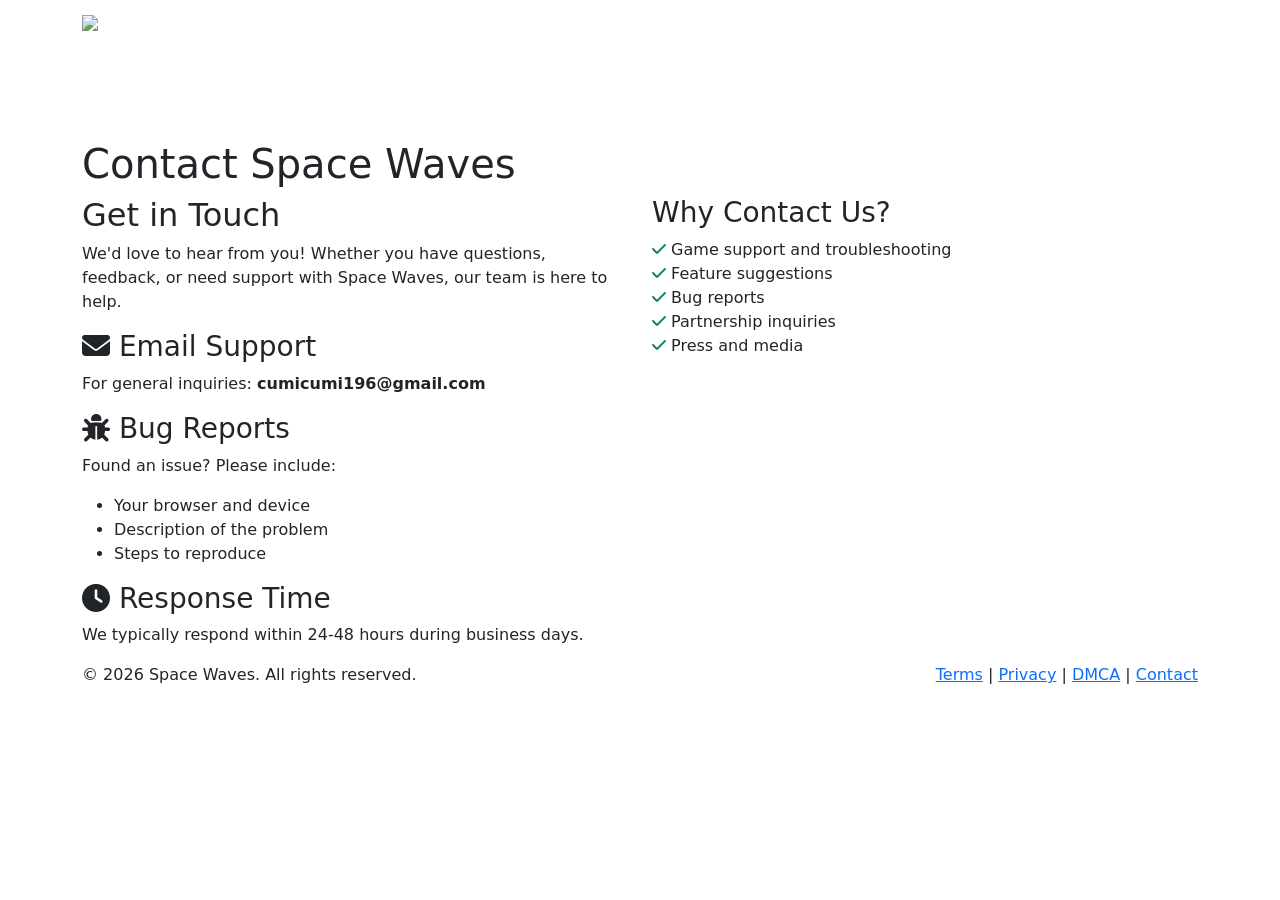
==== contact.html @ 7f830dc1 "Add files via upload" ====
<!DOCTYPE html>
<html lang="en" dir="ltr">
<head>
    <meta charset="utf-8">
    <meta name="viewport" content="width=device-width, initial-scale=1, shrink-to-fit=no" />
    <title>Contact Space Waves Unblocked - Support & Help</title>
    <meta name="description" content="Contact Space Waves unblocked support team. Get help with Space Waves unbanned game issues, report bugs, or send feedback. We're here to help!" />
    <meta name="robots" content="index, follow">
    <link rel="canonical" href="https://spacewaves-unblocked.github.io/contact.html" />
    
    <!-- ContactPage Schema -->
    <script type="application/ld+json">
    {
        "@context": "https://schema.org",
        "@type": "ContactPage",
        "name": "Contact Space Waves Unblocked",
        "description": "Contact Space Waves support team for game help, bug reports, or feedback.",
        "url": "https://spacewaves-unblocked.github.io/contact.html",
        "isPartOf": {
            "@type": "WebSite",
            "name": "Space Waves",
            "url": "https://spacewaves-unblocked.github.io"
        }
    }
    </script>
    <link rel="icon" href="images/favicon.webp" sizes="32x32">
    <link rel="stylesheet" href="https://cdn.jsdelivr.net/npm/bootstrap@5.3.0/dist/css/bootstrap.min.css">
    <link rel="stylesheet" href="https://cdnjs.cloudflare.com/ajax/libs/font-awesome/6.4.0/css/all.min.css">
    <link href="https://fonts.googleapis.com/css2?family=Poppins:wght@400;500;600;700&display=swap" rel="stylesheet">
    <link rel="stylesheet" href="css/style.css">
</head>
<body id="page-top">
    <nav class="navbar navbar-expand-lg navbar-dark fixed-top" id="mainNav">
        <div class="container">
            <a class="navbar-brand" href="/">
                <img src="images/logo.webp" width="160" height="80" class="site-logo" alt="Space Waves Logo" loading="lazy">
            </a>
            <button class="navbar-toggler" type="button" data-bs-toggle="collapse" data-bs-target="#navbarResponsive">
                <span class="navbar-toggler-icon"></span>
            </button>
            <div class="collapse navbar-collapse" id="navbarResponsive">
                <ul class="navbar-nav ms-auto">
                    <li class="nav-item"><a class="nav-link" href="/">Home</a></li>
                    <li class="nav-item"><a class="nav-link" href="/play/">Play Now</a></li>
                    <li class="nav-item"><a class="nav-link active" href="contact.html">Contact</a></li>
                </ul>
            </div>
        </div>
    </nav>

    <div class="container seo-content" style="padding-top: 140px;">
        <h1 class="section-title">Contact Space Waves</h1>
        
        <div class="row">
            <div class="col-md-6">
                <h2 class="item-title">Get in Touch</h2>
                <p>We'd love to hear from you! Whether you have questions, feedback, or need support with Space Waves, our team is here to help.</p>
                
                <div class="contact-info">
                    <h3><i class="fas fa-envelope"></i> Email Support</h3>
                    <p>For general inquiries: <strong>cumicumi196@gmail.com</strong></p>
                    
                    <h3><i class="fas fa-bug"></i> Bug Reports</h3>
                    <p>Found an issue? Please include:</p>
                    <ul>
                        <li>Your browser and device</li>
                        <li>Description of the problem</li>
                        <li>Steps to reproduce</li>
                    </ul>
                    
                    <h3><i class="fas fa-clock"></i> Response Time</h3>
                    <p>We typically respond within 24-48 hours during business days.</p>
                </div>
            </div>
            
            <div class="col-md-6">
                <div class="widget">
                    <h3>Why Contact Us?</h3>
                    <ul class="list-unstyled">
                        <li><i class="fas fa-check text-success"></i> Game support and troubleshooting</li>
                        <li><i class="fas fa-check text-success"></i> Feature suggestions</li>
                        <li><i class="fas fa-check text-success"></i> Bug reports</li>
                        <li><i class="fas fa-check text-success"></i> Partnership inquiries</li>
                        <li><i class="fas fa-check text-success"></i> Press and media</li>
                    </ul>
                </div>
            </div>
        </div>
    </div>

    <footer class="footer-copyright">
        <div class="container">
            <div class="row">
                <div class="col-md-6">
                    <p>&copy; 2026 Space Waves. All rights reserved.</p>
                </div>
                <div class="col-md-6 text-md-end">
                    <span class="footer-links">
                        <a href="terms.html">Terms</a> | 
                        <a href="privacy.html">Privacy</a> | 
                        <a href="dmca.html">DMCA</a> | 
                        <a href="contact.html">Contact</a>
                    </span>
                </div>
            </div>
        </div>
    </footer>

    <script src="https://cdn.jsdelivr.net/npm/bootstrap@5.3.0/dist/js/bootstrap.bundle.min.js"></script>
</body>
</html>
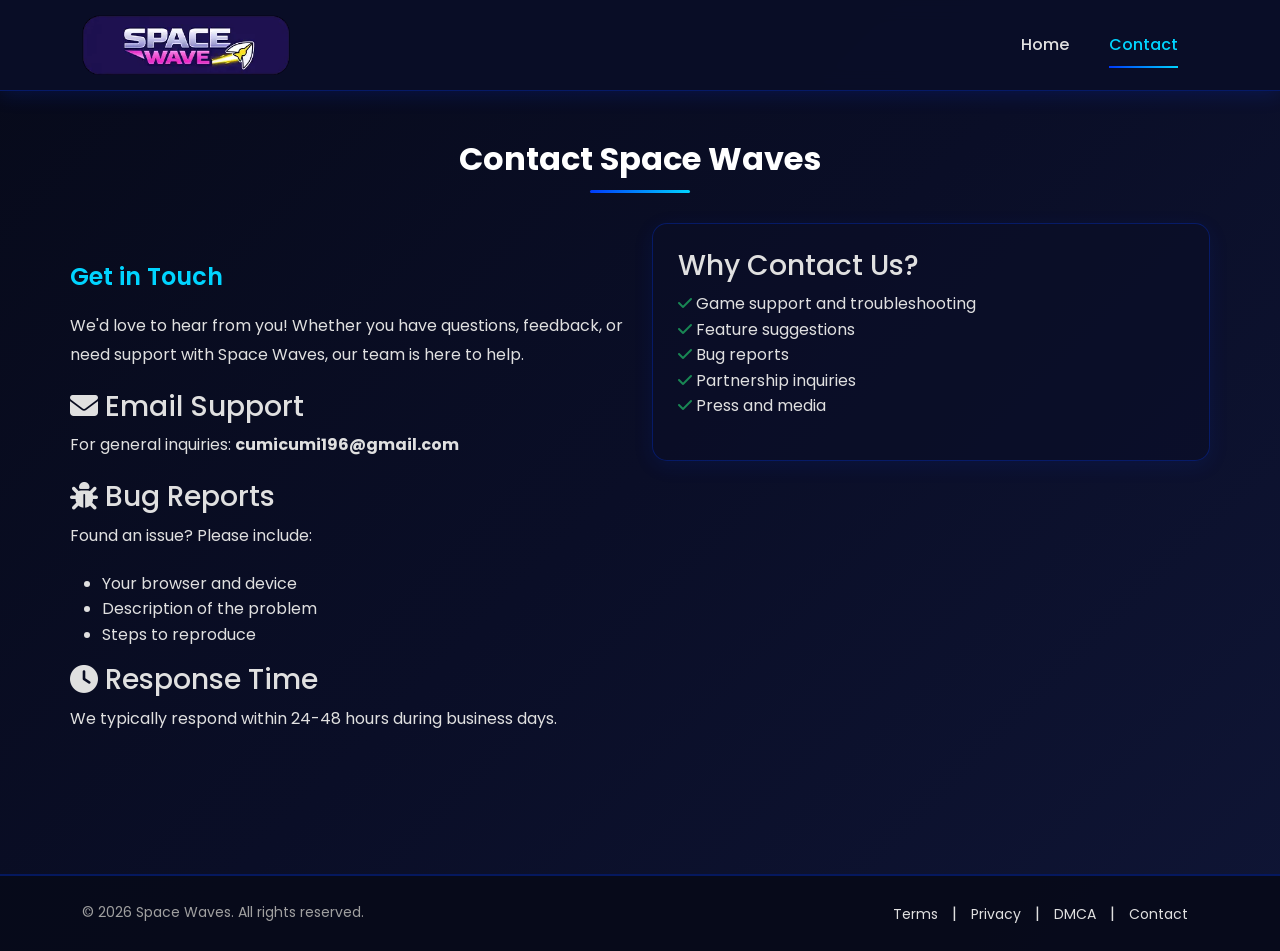
==== commit 865cee33: "Add files via upload" ====
--- a/contact.html
+++ b/contact.html
@@ -41,7 +41,7 @@
             <div class="collapse navbar-collapse" id="navbarResponsive">
                 <ul class="navbar-nav ms-auto">
                     <li class="nav-item"><a class="nav-link" href="/">Home</a></li>
-                    <li class="nav-item"><a class="nav-link" href="/play/">Play Now</a></li>
+                    <li class="nav-item"></li>
                     <li class="nav-item"><a class="nav-link active" href="contact.html">Contact</a></li>
                 </ul>
             </div>
--- a/css/style.css
+++ b/css/style.css
@@ -0,0 +1,754 @@
+/* Space Waves Website - Deep Blue Theme */
+/* Color Scheme */
+:root {
+    --primary-deep-blue: #003afa;
+    --primary-medium-blue: #0056b3;
+    --dark-navy: #0a0e27;
+    --darker-navy: #070a1a;
+    --text-white: #ffffff;
+    --text-light: #e0e0e0;
+    --text-muted: #a0a0a0;
+    --accent-cyan: #00d4ff;
+    --accent-glow: rgba(0, 212, 255, 0.3);
+    --border-blue: rgba(0, 58, 250, 0.3);
+    --gradient-start: #003afa;
+    --gradient-end: #00d4ff;
+}
+
+/* Global Styles */
+* {
+    margin: 0;
+    padding: 0;
+    box-sizing: border-box;
+}
+
+body {
+    font-family: 'Poppins', sans-serif;
+    background: linear-gradient(135deg, var(--darker-navy) 0%, var(--dark-navy) 50%, #0f1535 100%);
+    color: var(--text-light);
+    min-height: 100vh;
+    line-height: 1.6;
+    overflow-x: hidden;
+}
+
+/* Scrollbar Styling */
+::-webkit-scrollbar {
+    width: 8px;
+}
+
+::-webkit-scrollbar-track {
+    background: var(--dark-navy);
+}
+
+::-webkit-scrollbar-thumb {
+    background: var(--primary-deep-blue);
+    border-radius: 4px;
+}
+
+::-webkit-scrollbar-thumb:hover {
+    background: var(--primary-medium-blue);
+}
+
+/* Navigation */
+#mainNav {
+    background: rgba(10, 14, 39, 0.95) !important;
+    backdrop-filter: blur(10px);
+    border-bottom: 1px solid var(--border-blue);
+    padding: 15px 0;
+    transition: all 0.3s ease;
+    box-shadow: 0 2px 20px rgba(0, 58, 250, 0.2);
+}
+
+.navbar-brand {
+    padding: 0;
+}
+
+.site-logo {
+    max-height: 60px;
+    width: auto;
+    transition: transform 0.3s ease;
+}
+
+.site-logo:hover {
+    transform: scale(1.05);
+}
+
+.navbar-toggler {
+    border: 2px solid var(--accent-cyan);
+    padding: 8px 12px;
+}
+
+.navbar-toggler-icon {
+    background-image: url("data:image/svg+xml,%3csvg xmlns='http://www.w3.org/2000/svg' viewBox='0 0 30 30'%3e%3cpath stroke='rgba%280, 212, 255, 1%29' stroke-linecap='round' stroke-miterlimit='10' stroke-width='2' d='M4 7h22M4 15h22M4 23h22'/%3e%3c/svg%3e");
+}
+
+.nav-link {
+    color: var(--text-light) !important;
+    font-weight: 500;
+    padding: 10px 20px !important;
+    position: relative;
+    transition: color 0.3s ease;
+}
+
+.nav-link:hover,
+.nav-link.active {
+    color: var(--accent-cyan) !important;
+}
+
+.nav-link::after {
+    content: '';
+    position: absolute;
+    bottom: 0;
+    left: 20px;
+    width: 0;
+    height: 2px;
+    background: linear-gradient(90deg, var(--gradient-start), var(--gradient-end));
+    transition: width 0.3s ease;
+}
+
+.nav-link:hover::after,
+.nav-link.active::after {
+    width: calc(100% - 40px);
+}
+
+/* Game Wrapper */
+.game-wrapper {
+    padding: 120px 0 60px;
+    min-height: 100vh;
+}
+
+/* Game Container */
+.game-container {
+    background: rgba(10, 14, 39, 0.6);
+    border: 2px solid var(--border-blue);
+    border-radius: 15px;
+    overflow: hidden;
+    box-shadow: 
+        0 0 30px rgba(0, 58, 250, 0.2),
+        inset 0 0 60px rgba(0, 58, 250, 0.1);
+    margin-bottom: 30px;
+}
+
+.game-content {
+    position: relative;
+}
+
+.game-iframe-container {
+    position: relative;
+    background: var(--darker-navy);
+}
+
+.game-iframe {
+    width: 100%;
+    height: 600px;
+    border: none;
+    background: var(--darker-navy);
+}
+
+/* Custom Play Overlay */
+.custom-overlay {
+    position: absolute;
+    top: 0;
+    left: 0;
+    width: 100%;
+    height: 100%;
+    background: linear-gradient(135deg, rgba(10, 14, 39, 0.95), rgba(7, 10, 26, 0.98));
+    display: flex;
+    align-items: center;
+    justify-content: center;
+    z-index: 100;
+    cursor: pointer;
+    transition: opacity 0.3s ease;
+}
+
+.overlay-content {
+    text-align: center;
+}
+
+.overlay-logo {
+    width: 120px;
+    height: 120px;
+    margin-bottom: 20px;
+    border-radius: 20px;
+    box-shadow: 0 0 40px var(--accent-glow);
+    animation: pulse-glow 2s ease-in-out infinite;
+}
+
+@keyframes pulse-glow {
+    0%, 100% {
+        box-shadow: 0 0 40px var(--accent-glow);
+    }
+    50% {
+        box-shadow: 0 0 60px rgba(0, 212, 255, 0.5);
+    }
+}
+
+.play-button {
+    font-size: 80px;
+    color: var(--accent-cyan);
+    cursor: pointer;
+    transition: all 0.3s ease;
+    display: inline-block;
+}
+
+.play-button:hover {
+    color: var(--text-white);
+    transform: scale(1.1);
+    text-shadow: 0 0 30px var(--accent-glow);
+}
+
+/* Text Play Button */
+.btn-play {
+    background: linear-gradient(135deg, var(--gradient-start), var(--gradient-end));
+    color: var(--text-white);
+    border: none;
+    border-radius: 50px;
+    padding: 20px 60px;
+    font-size: 28px;
+    font-weight: 700;
+    text-transform: uppercase;
+    letter-spacing: 3px;
+    cursor: pointer;
+    transition: all 0.3s ease;
+    margin: 20px 0;
+    box-shadow: 0 4px 20px rgba(0, 58, 250, 0.5);
+    font-family: 'Poppins', sans-serif;
+}
+
+.btn-play:hover {
+    transform: translateY(-3px) scale(1.05);
+    box-shadow: 0 8px 30px rgba(0, 58, 250, 0.7);
+    background: linear-gradient(135deg, var(--primary-medium-blue), var(--accent-cyan));
+}
+
+.btn-play:active {
+    transform: translateY(-1px) scale(1.02);
+    box-shadow: 0 4px 15px rgba(0, 58, 250, 0.5);
+}
+
+.btn-play:focus {
+    outline: 3px solid var(--accent-cyan);
+    outline-offset: 5px;
+}
+
+/* Image Play Button */
+.btn-play-image {
+    background: none;
+    border: none;
+    cursor: pointer;
+    padding: 0;
+    transition: transform 0.3s ease;
+}
+
+.btn-play-image img {
+    width: 120px;
+    height: 120px;
+    border-radius: 15px;
+    box-shadow: 0 0 40px var(--accent-glow);
+    transition: all 0.3s ease;
+}
+
+.btn-play-image:hover img {
+    transform: scale(1.1);
+    box-shadow: 0 0 60px rgba(0, 212, 255, 0.6);
+}
+
+.btn-play-image:focus {
+    outline: 3px solid var(--accent-cyan);
+    outline-offset: 5px;
+}
+
+.play-text {
+    color: var(--text-light);
+    font-size: 18px;
+    margin-top: 15px;
+    font-weight: 500;
+}
+
+/* Game Info */
+.game-info {
+    padding: 20px 30px;
+    background: rgba(0, 58, 250, 0.1);
+    border-top: 1px solid var(--border-blue);
+}
+
+.single-title {
+    color: var(--text-white);
+    font-size: 28px;
+    font-weight: 700;
+    margin: 0;
+    text-shadow: 0 2px 10px rgba(0, 58, 250, 0.5);
+}
+
+.game-subtitle {
+    color: var(--accent-cyan);
+    font-size: 14px;
+    margin: 5px 0 0;
+    font-weight: 500;
+}
+
+/* Buttons */
+.btn-capsule {
+    background: linear-gradient(135deg, var(--gradient-start), var(--gradient-end));
+    color: var(--text-white);
+    border: none;
+    border-radius: 50px;
+    padding: 12px 25px;
+    font-weight: 600;
+    font-size: 14px;
+    text-transform: uppercase;
+    letter-spacing: 1px;
+    transition: all 0.3s ease;
+    box-shadow: 0 4px 15px rgba(0, 58, 250, 0.4);
+}
+
+.btn-capsule:hover {
+    transform: translateY(-2px);
+    box-shadow: 0 6px 25px rgba(0, 58, 250, 0.6);
+    color: var(--text-white);
+}
+
+.btn-capsule .b-icon {
+    margin-right: 8px;
+}
+
+.b-action {
+    display: inline-block;
+}
+
+/* Sidebar */
+.sidebar {
+    padding-left: 30px;
+}
+
+.widget {
+    background: rgba(10, 14, 39, 0.6);
+    border: 1px solid var(--border-blue);
+    border-radius: 15px;
+    padding: 25px;
+    margin-bottom: 20px;
+    box-shadow: 0 5px 20px rgba(0, 58, 250, 0.1);
+}
+
+.widget h4 {
+    color: var(--accent-cyan);
+    font-size: 18px;
+    font-weight: 600;
+    margin-bottom: 20px;
+    padding-bottom: 10px;
+    border-bottom: 2px solid var(--border-blue);
+}
+
+.game-stats ul li {
+    padding: 10px 0;
+    color: var(--text-light);
+    font-size: 14px;
+    border-bottom: 1px solid rgba(255, 255, 255, 0.1);
+}
+
+.game-stats ul li:last-child {
+    border-bottom: none;
+}
+
+.game-stats ul li i {
+    color: var(--accent-cyan);
+    margin-right: 10px;
+    width: 20px;
+}
+
+/* SEO Content */
+.seo-content {
+    padding: 60px 0;
+}
+
+.section-title {
+    color: var(--text-white);
+    font-size: 32px;
+    font-weight: 700;
+    margin-bottom: 30px;
+    text-align: center;
+    position: relative;
+    padding-bottom: 15px;
+}
+
+.section-title::after {
+    content: '';
+    position: absolute;
+    bottom: 0;
+    left: 50%;
+    transform: translateX(-50%);
+    width: 100px;
+    height: 3px;
+    background: linear-gradient(90deg, var(--gradient-start), var(--gradient-end));
+    border-radius: 2px;
+}
+
+.seo-content p {
+    color: var(--text-light);
+    font-size: 16px;
+    line-height: 1.8;
+    margin-bottom: 20px;
+}
+
+.seo-content a {
+    color: var(--accent-cyan);
+    text-decoration: none;
+    font-weight: 600;
+    transition: color 0.3s ease;
+}
+
+.seo-content a:hover {
+    color: var(--text-white);
+}
+
+.item-title {
+    color: var(--accent-cyan);
+    font-size: 24px;
+    font-weight: 600;
+    margin: 40px 0 20px;
+}
+
+/* Features List */
+.features-list {
+    margin: 40px 0;
+}
+
+.feature-item {
+    text-align: center;
+    padding: 30px 20px;
+    background: rgba(0, 58, 250, 0.1);
+    border: 1px solid var(--border-blue);
+    border-radius: 15px;
+    margin-bottom: 20px;
+    transition: all 0.3s ease;
+}
+
+.feature-item:hover {
+    transform: translateY(-5px);
+    box-shadow: 0 10px 30px rgba(0, 58, 250, 0.2);
+    border-color: var(--accent-cyan);
+}
+
+.feature-item i {
+    font-size: 40px;
+    color: var(--accent-cyan);
+    margin-bottom: 15px;
+    display: block;
+}
+
+.feature-item h4 {
+    color: var(--text-white);
+    font-size: 18px;
+    font-weight: 600;
+    margin-bottom: 10px;
+}
+
+.feature-item p {
+    color: var(--text-muted);
+    font-size: 14px;
+    margin: 0;
+}
+
+/* How to Play */
+.how-to-play ol {
+    padding-left: 20px;
+}
+
+.how-to-play li {
+    color: var(--text-light);
+    font-size: 16px;
+    padding: 10px 0;
+    line-height: 1.6;
+}
+
+.how-to-play li strong {
+    color: var(--accent-cyan);
+}
+
+/* FAQ Section */
+.faq-section {
+    margin-top: 30px;
+}
+
+.faq-item {
+    background: rgba(10, 14, 39, 0.6);
+    border: 1px solid var(--border-blue);
+    border-radius: 10px;
+    padding: 25px;
+    margin-bottom: 20px;
+    transition: all 0.3s ease;
+}
+
+.faq-item:hover {
+    border-color: var(--accent-cyan);
+    box-shadow: 0 5px 20px rgba(0, 58, 250, 0.2);
+}
+
+.faq-item strong {
+    color: var(--accent-cyan);
+    font-size: 18px;
+    display: block;
+    margin-bottom: 10px;
+}
+
+.faq-item p {
+    color: var(--text-muted);
+    margin: 0;
+    font-size: 15px;
+}
+
+/* Footer */
+.footer-copyright {
+    background: rgba(7, 10, 26, 0.95);
+    border-top: 2px solid var(--border-blue);
+    padding: 25px 0;
+    margin-top: 60px;
+}
+
+.footer-copyright p {
+    color: var(--text-muted);
+    margin: 0;
+    font-size: 14px;
+}
+
+.footer-links a {
+    color: var(--text-light);
+    text-decoration: none;
+    font-size: 14px;
+    margin: 0 10px;
+    transition: color 0.3s ease;
+}
+
+.footer-links a:hover {
+    color: var(--accent-cyan);
+}
+
+/* Responsive Design */
+@media (max-width: 991px) {
+    .game-wrapper {
+        padding: 100px 0 40px;
+    }
+    
+    .sidebar {
+        padding-left: 0;
+        margin-top: 30px;
+    }
+    
+    .game-iframe {
+        height: 500px;
+    }
+    
+    .section-title {
+        font-size: 26px;
+    }
+}
+
+@media (max-width: 767px) {
+    .game-iframe {
+        height: 400px;
+    }
+    
+    .single-title {
+        font-size: 22px;
+    }
+    
+    .game-info .text-end {
+        text-align: left !important;
+        margin-top: 15px;
+    }
+    
+    .section-title {
+        font-size: 22px;
+    }
+    
+    .feature-item {
+        margin-bottom: 15px;
+    }
+    
+    .footer-copyright .text-end {
+        text-align: center !important;
+        margin-top: 15px;
+    }
+    
+    .footer-copyright .col-md-6 {
+        text-align: center !important;
+    }
+}
+
+@media (max-width: 575px) {
+    .game-iframe {
+        height: 350px;
+    }
+    
+    .play-button {
+        font-size: 60px;
+    }
+    
+    .overlay-logo {
+        width: 80px;
+        height: 80px;
+    }
+    
+    .nav-link {
+        padding: 8px 15px !important;
+    }
+}
+
+/* Animations */
+@keyframes fadeIn {
+    from {
+        opacity: 0;
+        transform: translateY(20px);
+    }
+    to {
+        opacity: 1;
+        transform: translateY(0);
+    }
+}
+
+.game-container {
+    animation: fadeIn 0.6s ease-out;
+}
+
+.feature-item {
+    animation: fadeIn 0.6s ease-out;
+    animation-fill-mode: both;
+}
+
+.feature-item:nth-child(1) { animation-delay: 0.1s; }
+.feature-item:nth-child(2) { animation-delay: 0.2s; }
+.feature-item:nth-child(3) { animation-delay: 0.3s; }
+
+/* Selection */
+::selection {
+    background: var(--primary-deep-blue);
+    color: var(--text-white);
+}
+
+/* Focus Styles */
+*:focus {
+    outline: none;
+    box-shadow: 0 0 0 3px rgba(0, 212, 255, 0.3);
+}
+
+/* More Games Section */
+.more-games-section {
+    padding: 60px 0;
+    background: linear-gradient(135deg, var(--darker-navy) 0%, var(--dark-navy) 100%);
+    border-top: 2px solid var(--border-blue);
+}
+
+.more-games-section .section-title {
+    margin-bottom: 40px;
+}
+
+.games-grid {
+    display: grid;
+    grid-template-columns: repeat(auto-fit, minmax(200px, 250px));
+    gap: 30px;
+    justify-content: center;
+    padding: 0 20px;
+}
+
+.game-thumb-link {
+    text-decoration: none;
+    display: block;
+    transition: transform 0.3s ease;
+}
+
+.game-thumb-link:hover {
+    transform: translateY(-5px);
+}
+
+.game-thumb {
+    position: relative;
+    border-radius: 15px;
+    overflow: hidden;
+    box-shadow: 0 4px 20px rgba(0, 58, 250, 0.3);
+    transition: all 0.3s ease;
+    aspect-ratio: 1;
+}
+
+.game-thumb-link:hover .game-thumb {
+    box-shadow: 0 8px 30px rgba(0, 212, 255, 0.4);
+}
+
+.game-thumb img {
+    width: 100%;
+    height: 100%;
+    object-fit: cover;
+    transition: transform 0.3s ease;
+}
+
+.game-thumb-link:hover .game-thumb img {
+    transform: scale(1.1);
+}
+
+.game-thumb-overlay {
+    position: absolute;
+    bottom: 0;
+    left: 0;
+    right: 0;
+    background: linear-gradient(to top, rgba(0, 0, 0, 0.9), rgba(0, 0, 0, 0));
+    padding: 30px 15px 15px;
+    text-align: center;
+}
+
+.game-thumb-overlay h4 {
+    color: var(--text-white);
+    font-size: 16px;
+    font-weight: 600;
+    margin: 0 0 10px 0;
+}
+
+.play-btn {
+    display: inline-block;
+    background: linear-gradient(135deg, var(--gradient-start), var(--gradient-end));
+    color: var(--text-white);
+    padding: 8px 20px;
+    border-radius: 50px;
+    font-size: 14px;
+    font-weight: 600;
+    text-transform: uppercase;
+    letter-spacing: 1px;
+    transition: all 0.3s ease;
+}
+
+.game-thumb-link:hover .play-btn {
+    transform: scale(1.1);
+    box-shadow: 0 4px 15px rgba(0, 58, 250, 0.5);
+}
+
+/* Link Hover Effects */
+a {
+    transition: color 0.3s ease;
+}
+
+/* Smooth Scrolling */
+html {
+    scroll-behavior: smooth;
+}
+
+/* Mobile Back Button (for game iframe) */
+#mobile-back-button {
+    display: none;
+    position: absolute;
+    top: 10px;
+    right: 10px;
+    width: 40px;
+    height: 40px;
+    background: rgba(0, 58, 250, 0.8);
+    border-radius: 50%;
+    color: white;
+    align-items: center;
+    justify-content: center;
+    cursor: pointer;
+    z-index: 50;
+    font-size: 20px;
+}
+
+@media (max-width: 767px) {
+    #mobile-back-button {
+        display: flex;
+    }
+}
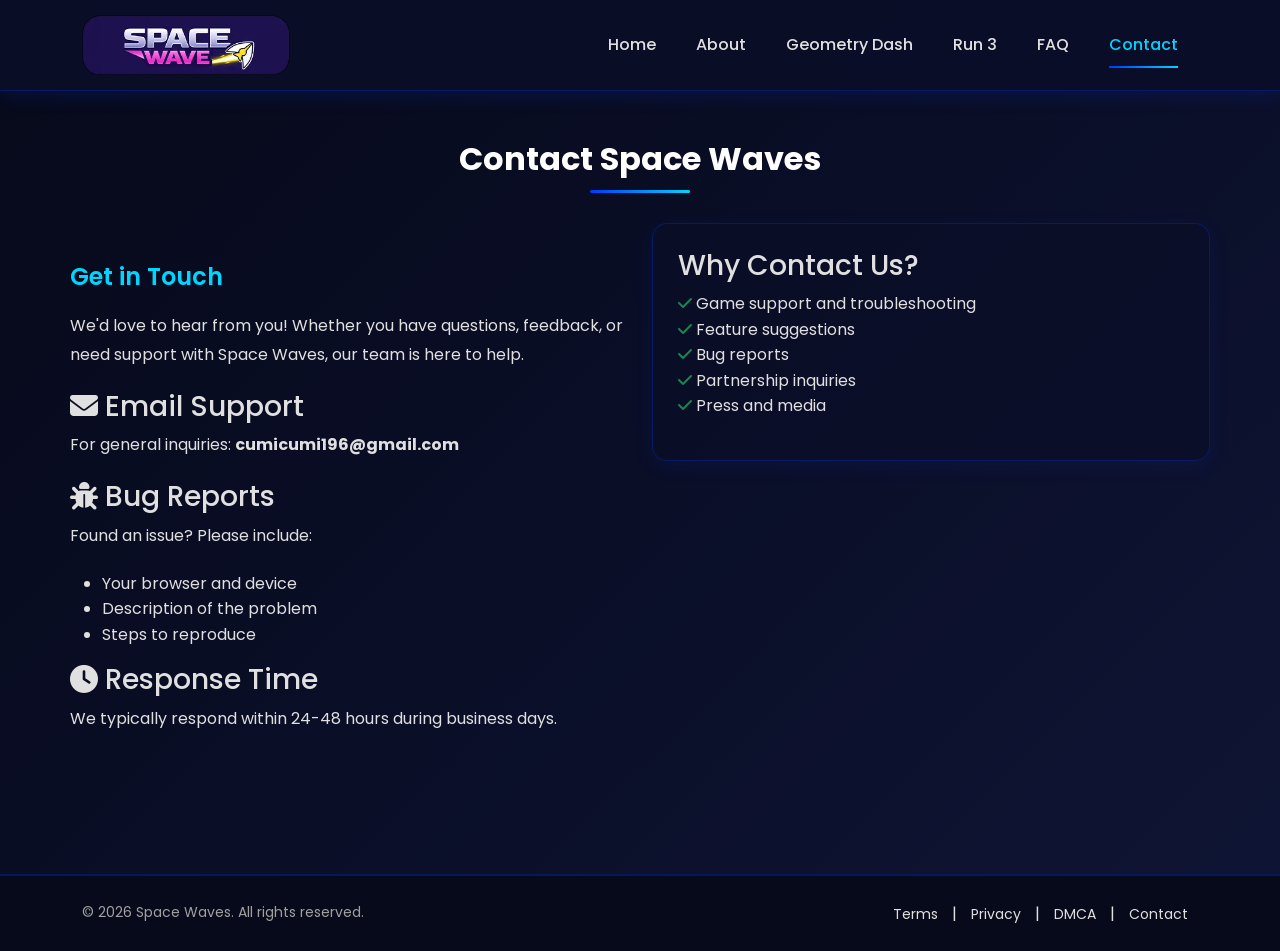
==== commit 757abf4e: "Add files via upload" ====
--- a/contact.html
+++ b/contact.html
@@ -32,19 +32,22 @@
 <body id="page-top">
     <nav class="navbar navbar-expand-lg navbar-dark fixed-top" id="mainNav">
         <div class="container">
-            <a class="navbar-brand" href="/">
+            <a class="navbar-brand" href="./">
                 <img src="images/logo.webp" width="160" height="80" class="site-logo" alt="Space Waves Logo" loading="lazy">
             </a>
             <button class="navbar-toggler" type="button" data-bs-toggle="collapse" data-bs-target="#navbarResponsive">
                 <span class="navbar-toggler-icon"></span>
             </button>
-            <div class="collapse navbar-collapse" id="navbarResponsive">
-                <ul class="navbar-nav ms-auto">
-                    <li class="nav-item"><a class="nav-link" href="/">Home</a></li>
-                    <li class="nav-item"></li>
-                    <li class="nav-item"><a class="nav-link active" href="contact.html">Contact</a></li>
-                </ul>
-            </div>
+<div class="collapse navbar-collapse" id="navbarResponsive">
+        <ul class="navbar-nav ms-auto">
+          <li class="nav-item"><a class="nav-link" href="./">Home</a></li>
+          <li class="nav-item"><a class="nav-link" href="./#about">About</a></li>
+          <li class="nav-item"><a class="nav-link" href="geometry-dash.html">Geometry Dash</a></li>
+          <li class="nav-item"><a class="nav-link" href="run-3.html">Run 3</a></li>
+          <li class="nav-item"><a class="nav-link" href="./#faq">FAQ</a></li>
+          <li class="nav-item"><a class="nav-link active" href="contact.html">Contact</a></li>
+        </ul>
+      </div>
         </div>
     </nav>
 
--- a/css/style.css
+++ b/css/style.css
@@ -135,7 +135,39 @@
 
 .game-iframe-container {
     position: relative;
+}
+
+/* Mobile Fullscreen Mode */
+.game-iframe-container.fullscreen {
+    position: fixed;
+    top: 0;
+    left: 0;
+    width: 100vw;
+    height: 100vh;
+    z-index: 9999;
     background: var(--darker-navy);
+}
+
+.game-iframe-container.fullscreen .game-iframe {
+    height: 100vh !important;
+}
+
+.mobile-exit-btn {
+    position: fixed;
+    top: 10px;
+    right: 10px;
+    z-index: 10000;
+    background: rgba(0, 0, 0, 0.8);
+    color: white;
+    border: none;
+    border-radius: 8px;
+    padding: 10px 15px;
+    font-size: 14px;
+    display: none;
+}
+
+.mobile-exit-btn.visible {
+    display: block;
 }
 
 .game-iframe {
@@ -161,6 +193,11 @@
     transition: opacity 0.3s ease;
 }
 
+/* Game play overlay overrides custom-overlay background */
+.game-play-overlay.custom-overlay {
+    background: transparent;
+}
+
 .overlay-content {
     text-align: center;
 }
@@ -248,6 +285,66 @@
     transition: all 0.3s ease;
 }
 
+/* Game Play Overlay with Blurred Background */
+.game-play-overlay {
+    position: absolute;
+    top: 0;
+    left: 0;
+    width: 100%;
+    height: 100%;
+    z-index: 100;
+    display: flex;
+    align-items: center;
+    justify-content: center;
+    overflow: hidden;
+    /* Create a new stacking context */
+    transform: translateZ(0);
+}
+
+.game-play-overlay::before {
+    content: '';
+    position: absolute;
+    top: 0;
+    left: 0;
+    width: 100%;
+    height: 100%;
+    background-size: cover;
+    background-position: center;
+    filter: blur(15px);
+    transform: scale(1.1);
+    z-index: 0;
+}
+
+.game-play-overlay::after {
+    content: '';
+    position: absolute;
+    top: 0;
+    left: 0;
+    width: 100%;
+    height: 100%;
+    background: rgba(0, 0, 0, 0.6);
+    z-index: 0;
+}
+
+/* The content needs to be above the pseudo-elements */
+.game-play-overlay .overlay-content {
+    position: relative;
+    z-index: 1;
+}
+
+/* Specific background images for each game */
+.geometry-dash-bg::before {
+    background-image: url('../images/geometry-dash-thumb.webp');
+}
+
+.run-3-bg::before {
+    background-image: url('../images/run-3-thumb.webp');
+}
+
+.space-waves-bg::before {
+    background-image: url('../images/space-back.webp');
+}
+
 .btn-play-image:hover img {
     transform: scale(1.1);
     box-shadow: 0 0 60px rgba(0, 212, 255, 0.6);
@@ -270,6 +367,45 @@
     padding: 20px 30px;
     background: rgba(0, 58, 250, 0.1);
     border-top: 1px solid var(--border-blue);
+}
+
+/* Icon Button Container */
+.game-buttons {
+    display: flex;
+    justify-content: center;
+    gap: 15px;
+    flex-wrap: wrap;
+}
+
+/* Icon Buttons - Dark Rounded Square Style */
+.btn-icon {
+    width: 50px;
+    height: 50px;
+    border-radius: 12px;
+    background: rgba(10, 10, 10, 0.9);
+    border: none;
+    color: var(--text-white);
+    font-size: 20px;
+    cursor: pointer;
+    transition: all 0.3s ease;
+    display: flex;
+    align-items: center;
+    justify-content: center;
+    box-shadow: 0 2px 8px rgba(0, 0, 0, 0.4);
+}
+
+.btn-icon:hover {
+    transform: scale(1.05);
+    background: rgba(30, 30, 30, 0.95);
+}
+
+.btn-icon:active {
+    transform: scale(0.95);
+}
+
+.btn-icon:focus {
+    outline: 2px solid var(--accent-cyan);
+    outline-offset: 2px;
 }
 
 .single-title {
